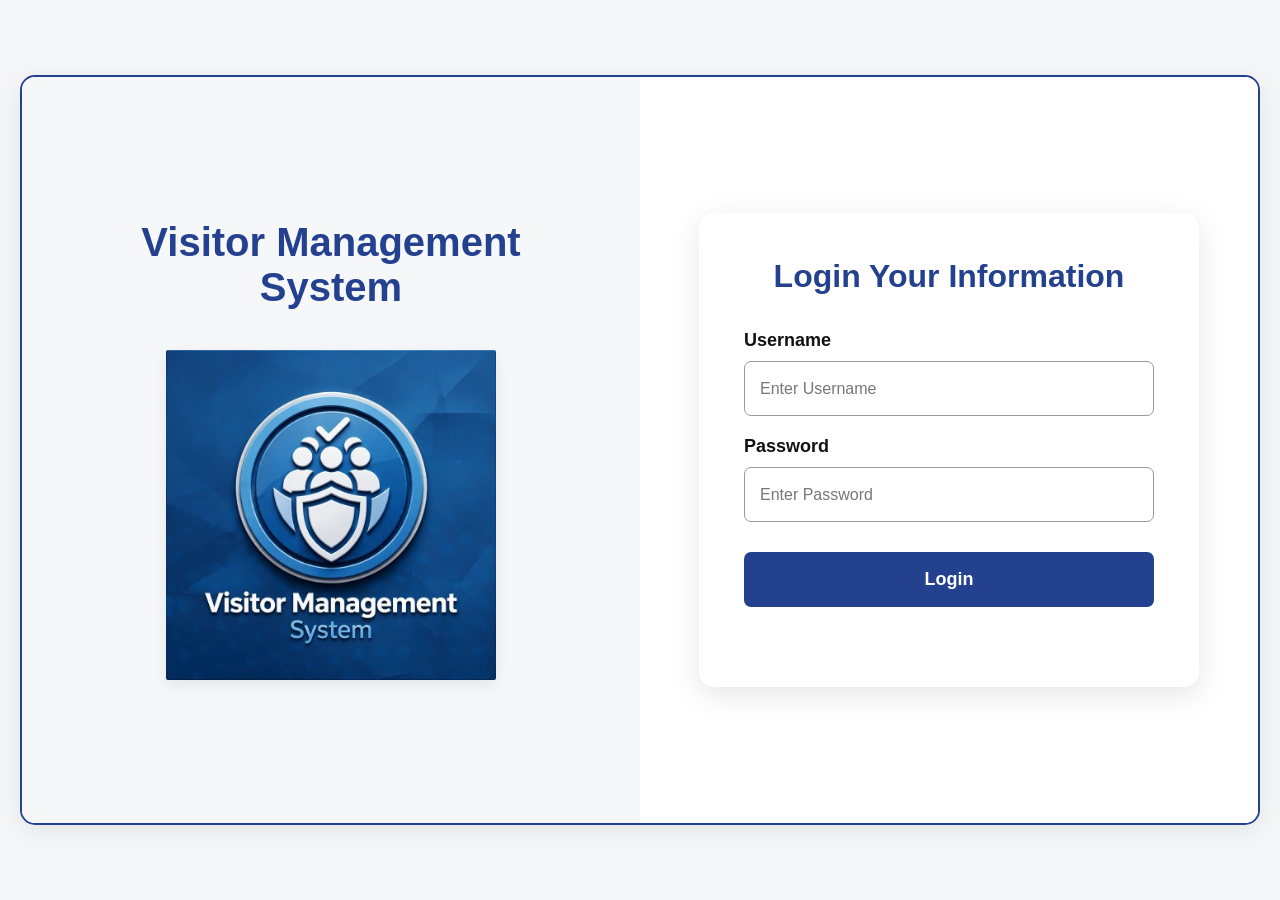
==== index.html @ 907992e8 "added update" ====
<!DOCTYPE html>
<html lang="en">

<head>

    <meta charset="UTF-8">

    <meta name="viewport" content="width=device-width, initial-scale=1.0">

    <title>VMS Login</title>

    <link rel="stylesheet" href="index.css">
   

</head>

<body>

<div class="container">

    <!-- Left Section -->
    <div class="left">

        <h1>Visitor Management System</h1>

        <img 
            src="../images/109126.jpg" 
            alt="Visitor Logo"
        >

    </div>


    <!-- Right Section -->
    <div class="right">

        <div class="login-box">

            <h2>Login Your Information</h2>


            <form id="loginForm">

                <label>Username</label>

                <input 
                    type="text"
                    id="username"
                    placeholder="Enter Username"
                    required
                >


                <label>Password</label>

                <input 
                    type="password"
                    id="password"
                    placeholder="Enter Password"
                    required
                >


                <button type="submit">
                    Login
                </button>


                <p id="loginMessage"></p>

            </form>

        </div>

    </div>

</div>


<!-- JavaScript -->

 <script src="index.js"></script>
</body>

</html>
---- index.css ----
/* ==========================================
   VISITOR MANAGEMENT SYSTEM - LOGIN PAGE
   ========================================== */


/* ---------- RESET ---------- */

* {
    margin: 0;
    padding: 0;
    box-sizing: border-box;
}


/* ---------- BODY ---------- */

body {
    font-family: Arial, Helvetica, sans-serif;
    min-height: 100vh;
    background-color: #f4f6f8;

    display: flex;
    justify-content: center;
    align-items: center;

    padding: 20px;
}


/* ---------- MAIN CONTAINER ---------- */

.container {
    width: 100%;
    max-width: 1400px;
    min-height: 750px;

    display: flex;

    background-color: white;

    border: 2px solid #24418f;
    border-radius: 15px;

    overflow: hidden;

    box-shadow: 0 5px 25px rgba(0, 0, 0, 0.08);
}


/* ==========================================
   LEFT SECTION
   ========================================== */

.left {
    width: 50%;

    background-color: #f5f7f9;

    display: flex;
    flex-direction: column;

    justify-content: center;
    align-items: center;

    text-align: center;

    padding: 50px;
}


/* ---------- LEFT HEADING ---------- */

.left h1 {
    font-size: 40px;

    color: #24418f;

    margin-bottom: 40px;

    font-weight: 700;
}


/* ---------- LOGO ---------- */

.left img {
    width: 330px;
    height: 330px;

    object-fit: cover;

    display: block;

    border-radius: 2px;

    box-shadow: 0 5px 15px rgba(0, 0, 0, 0.08);
}


/* ==========================================
   RIGHT SECTION
   ========================================== */

.right {
    width: 50%;

    background-color: #ffffff;

    display: flex;

    justify-content: center;
    align-items: center;

    padding: 50px;
}


/* ---------- LOGIN BOX ---------- */

.login-box {
    width: 100%;
    max-width: 500px;

    background-color: #ffffff;

    padding: 45px;

    border-radius: 15px;

    box-shadow: 0 8px 30px rgba(0, 0, 0, 0.10);
}


/* ---------- LOGIN HEADING ---------- */

.login-box h2 {
    color: #24418f;

    text-align: center;

    font-size: 32px;

    margin-bottom: 35px;
}


/* ==========================================
   FORM
   ========================================== */

.login-box form {
    width: 100%;
}


/* ---------- LABELS ---------- */

.login-box label {
    display: block;

    color: #111111;

    font-size: 18px;

    font-weight: 600;

    margin-bottom: 10px;

    margin-top: 20px;
}


/* First label */

.login-box label:first-of-type {
    margin-top: 0;
}


/* ---------- INPUTS ---------- */

.login-box input {
    width: 100%;

    height: 55px;

    padding: 0 15px;

    border: 1px solid #999999;

    border-radius: 7px;

    outline: none;

    font-size: 17px;

    color: #333333;

    background-color: #ffffff;

    transition: 0.3s;
}


/* ---------- INPUT PLACEHOLDER ---------- */

.login-box input::placeholder {
    color: #777777;

    font-size: 16px;
}


/* ---------- INPUT FOCUS ---------- */

.login-box input:focus {
    border-color: #24418f;

    box-shadow: 0 0 0 3px rgba(36, 65, 143, 0.12);
}


/* ==========================================
   LOGIN BUTTON
   ========================================== */

.login-box button {
    width: 100%;

    height: 55px;

    margin-top: 30px;

    border: none;

    border-radius: 7px;

    background-color: #24418f;

    color: white;

    font-size: 18px;

    font-weight: 600;

    cursor: pointer;

    transition: all 0.3s ease;
}


/* ---------- BUTTON HOVER ---------- */

.login-box button:hover {
    background-color: #1b3478;

    transform: translateY(-1px);

    box-shadow: 0 5px 12px rgba(36, 65, 143, 0.25);
}


/* ---------- BUTTON ACTIVE ---------- */

.login-box button:active {
    transform: translateY(0);
}


/* ==========================================
   LOGIN MESSAGE
   ========================================== */

#loginMessage {
    text-align: center;

    font-size: 14px;

    margin-top: 15px;

    min-height: 20px;
}


/* ==========================================
   RESPONSIVE DESIGN
   ========================================== */


/* ---------- TABLETS ---------- */

@media screen and (max-width: 900px) {

    .container {
        min-height: auto;
    }

    .left {
        padding: 35px;
    }

    .left h1 {
        font-size: 30px;
    }

    .left img {
        width: 250px;
        height: 250px;
    }

    .right {
        padding: 30px;
    }

    .login-box {
        padding: 35px;
    }

    .login-box h2 {
        font-size: 27px;
    }
}


/* ---------- MOBILE ---------- */

@media screen and (max-width: 700px) {

    body {
        padding: 10px;
    }

    .container {
        flex-direction: column;

        min-height: auto;

        border-radius: 12px;
    }


    .left {
        width: 100%;

        padding: 35px 20px;
    }


    .left h1 {
        font-size: 28px;

        margin-bottom: 25px;
    }


    .left img {
        width: 220px;
        height: 220px;
    }


    .right {
        width: 100%;

        padding: 30px 20px;
    }


    .login-box {
        max-width: 500px;

        padding: 30px 25px;
    }


    .login-box h2 {
        font-size: 25px;

        margin-bottom: 25px;
    }


    .login-box label {
        font-size: 16px;
    }


    .login-box input {
        height: 50px;

        font-size: 16px;
    }


    .login-box button {
        height: 50px;

        font-size: 17px;
    }
}


/* ---------- SMALL PHONES ---------- */

@media screen and (max-width: 400px) {

    .left h1 {
        font-size: 24px;
    }

    .left img {
        width: 180px;
        height: 180px;
    }

    .login-box {
        padding: 25px 20px;
    }

    .login-box h2 {
        font-size: 22px;
    }
}
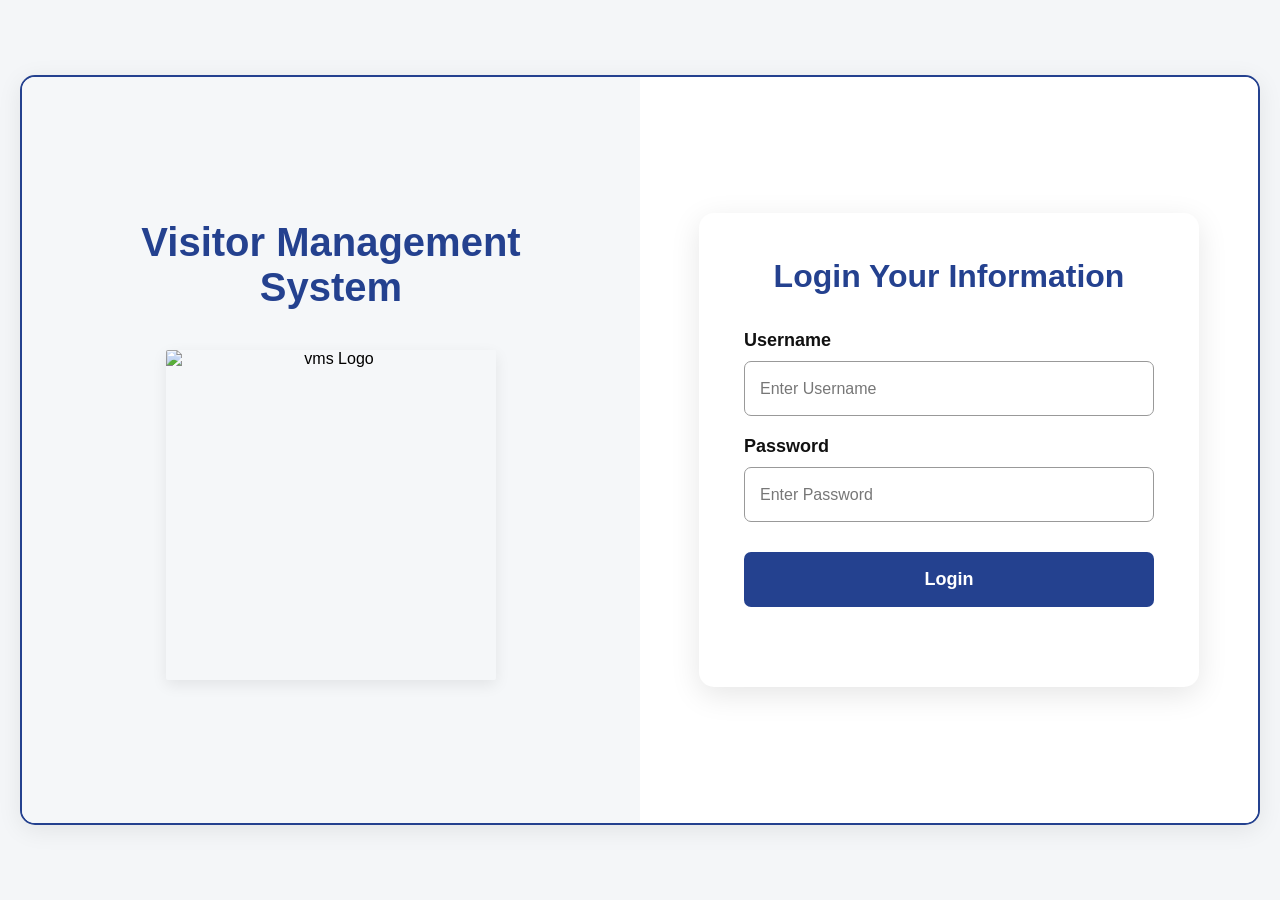
==== commit d3a7fe99: "added update" ====
--- a/index.html
+++ b/index.html
@@ -24,8 +24,7 @@
         <h1>Visitor Management System</h1>
 
         <img 
-            src="../images/109126.jpg" 
-            alt="Visitor Logo"
+            src="../VMS/images/109126.jpg"alt="vms Logo"
         >
 
     </div>
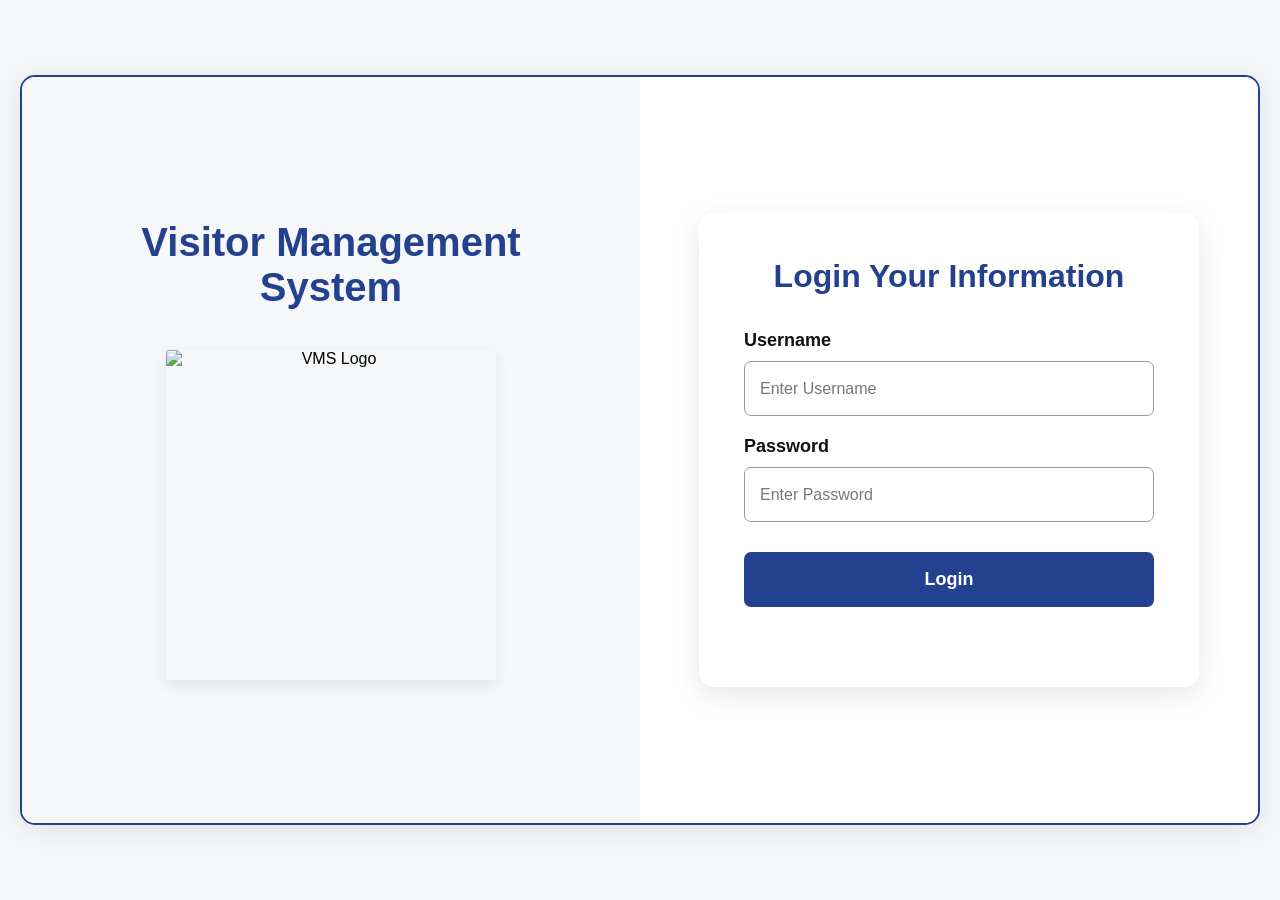
==== commit 9144429e: "add current changes to the index file and prepare for commit" ====
--- a/index.html
+++ b/index.html
@@ -23,9 +23,9 @@
 
         <h1>Visitor Management System</h1>
 
-        <img 
-            src="../VMS/images/109126.jpg"alt="vms Logo"
-        >
+        <img src="../VMS/images/109126.jpg"alt="VMS Logo">
+    
+        
 
     </div>
 
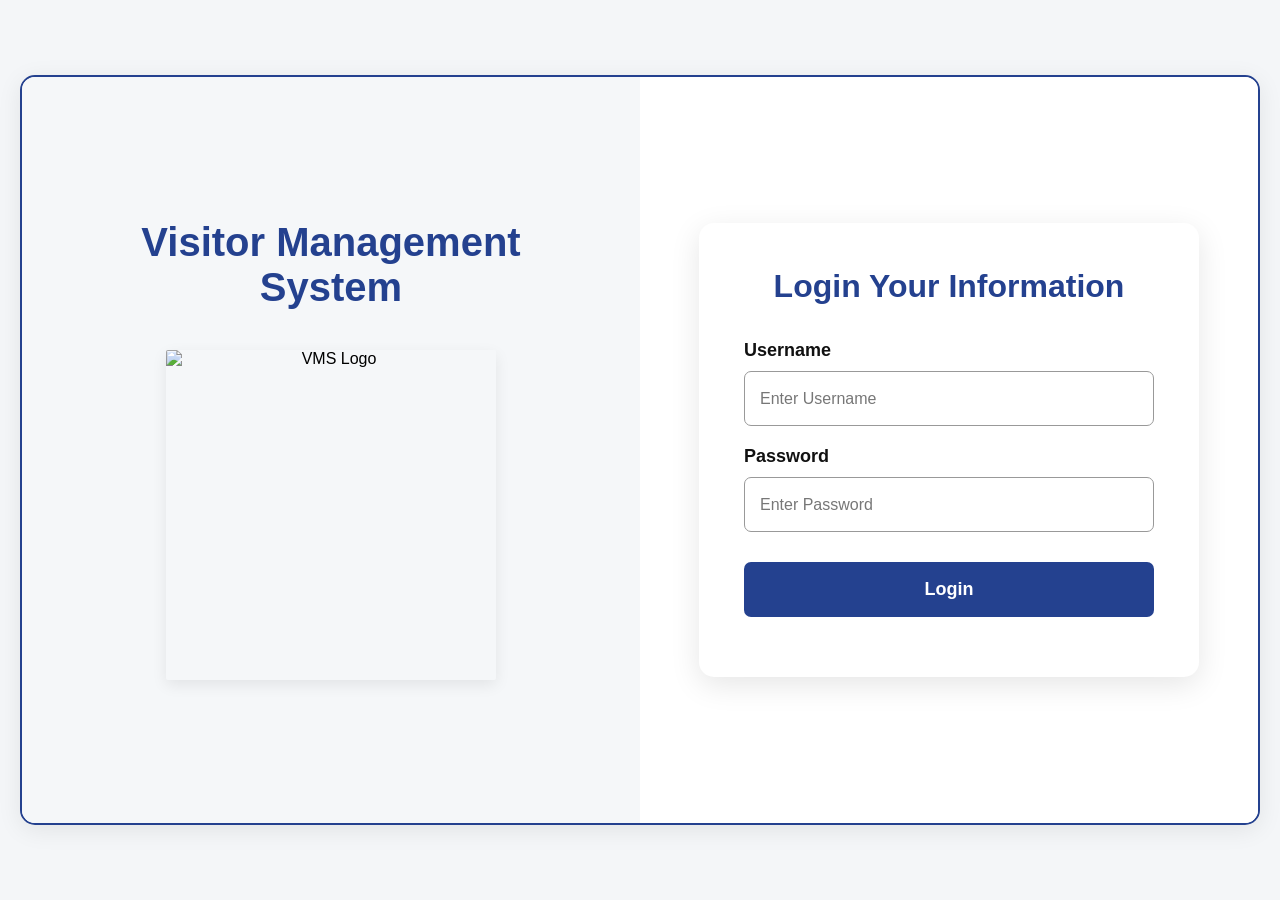
==== commit 81701ba9: "add changes" ====
--- a/index.html
+++ b/index.html
@@ -23,11 +23,9 @@
 
         <h1>Visitor Management System</h1>
 
-        <img src="../VMS/images/109126.jpg"alt="VMS Logo">
+        <img src="../VMS/images/109126.jpg" alt="VMS Logo">
     
-        
-
-    </div>
+        </div>
 
 
     <!-- Right Section -->
@@ -75,9 +73,6 @@
 
 </div>
 
-
-<!-- JavaScript -->
-
  <script src="index.js"></script>
 </body>
 
--- a/index.css
+++ b/index.css
@@ -1,9 +1,5 @@
-/* ==========================================
-   VISITOR MANAGEMENT SYSTEM - LOGIN PAGE
-   ========================================== */
-
-
-/* ---------- RESET ---------- */
+                                                                                                                                                                   *
+/* reset */
 
 * {
     margin: 0;
@@ -12,7 +8,7 @@
 }
 
 
-/* ---------- BODY ---------- */
+/*body*/
 
 body {
     font-family: Arial, Helvetica, sans-serif;
@@ -27,7 +23,7 @@
 }
 
 
-/* ---------- MAIN CONTAINER ---------- */
+/* mainconteiner */
 
 .container {
     width: 100%;
@@ -47,9 +43,7 @@
 }
 
 
-/* ==========================================
-   LEFT SECTION
-   ========================================== */
+/* left section */
 
 .left {
     width: 50%;
@@ -68,7 +62,7 @@
 }
 
 
-/* ---------- LEFT HEADING ---------- */
+/* left heading */
 
 .left h1 {
     font-size: 40px;
@@ -97,9 +91,7 @@
 }
 
 
-/* ==========================================
-   RIGHT SECTION
-   ========================================== */
+/*right section*/
 
 .right {
     width: 50%;
@@ -115,7 +107,7 @@
 }
 
 
-/* ---------- LOGIN BOX ---------- */
+/* login box */
 
 .login-box {
     width: 100%;
@@ -131,7 +123,7 @@
 }
 
 
-/* ---------- LOGIN HEADING ---------- */
+/* login hearding */
 
 .login-box h2 {
     color: #24418f;
@@ -144,16 +136,14 @@
 }
 
 
-/* ==========================================
-   FORM
-   ========================================== */
+/* form*/
 
 .login-box form {
     width: 100%;
 }
 
 
-/* ---------- LABELS ---------- */
+/* labels */
 
 .login-box label {
     display: block;
@@ -170,14 +160,14 @@
 }
 
 
-/* First label */
+/* first label*/
 
 .login-box label:first-of-type {
     margin-top: 0;
 }
 
 
-/* ---------- INPUTS ---------- */
+/* input */
 
 .login-box input {
     width: 100%;
@@ -202,7 +192,7 @@
 }
 
 
-/* ---------- INPUT PLACEHOLDER ---------- */
+/* placeholder for input*/
 
 .login-box input::placeholder {
     color: #777777;
@@ -211,18 +201,15 @@
 }
 
 
-/* ---------- INPUT FOCUS ---------- */
+
 
 .login-box input:focus {
     border-color: #24418f;
 
-    box-shadow: 0 0 0 3px rgba(36, 65, 143, 0.12);
-}
-
-
-/* ==========================================
-   LOGIN BUTTON
-   ========================================== */
+    box-shadow: 0 0 0 3px rgba(36, 65, 143l);
+ }
+
+ /*login button --*/
 
 .login-box button {
     width: 100%;
@@ -249,7 +236,7 @@
 }
 
 
-/* ---------- BUTTON HOVER ---------- */
+/* button hover */
 
 .login-box button:hover {
     background-color: #1b3478;
@@ -260,16 +247,14 @@
 }
 
 
-/* ---------- BUTTON ACTIVE ---------- */
+/*login button*/
 
 .login-box button:active {
     transform: translateY(0);
 }
 
 
-/* ==========================================
-   LOGIN MESSAGE
-   ========================================== */
+/* login massage*/
 
 #loginMessage {
     text-align: center;
@@ -278,16 +263,11 @@
 
     margin-top: 15px;
 
-    min-height: 20px;
-}
-
-
-/* ==========================================
-   RESPONSIVE DESIGN
-   ========================================== */
-
-
-/* ---------- TABLETS ---------- */
+    min-height: auto;
+}
+
+
+/* --tables-- */
 
 @media screen and (max-width: 900px) {
 
@@ -322,7 +302,7 @@
 }
 
 
-/* ---------- MOBILE ---------- */
+/*--mobile-- */
 
 @media screen and (max-width: 700px) {
 
@@ -400,7 +380,7 @@
 }
 
 
-/* ---------- SMALL PHONES ---------- */
+/* --smalp phone-- */
 
 @media screen and (max-width: 400px) {
 
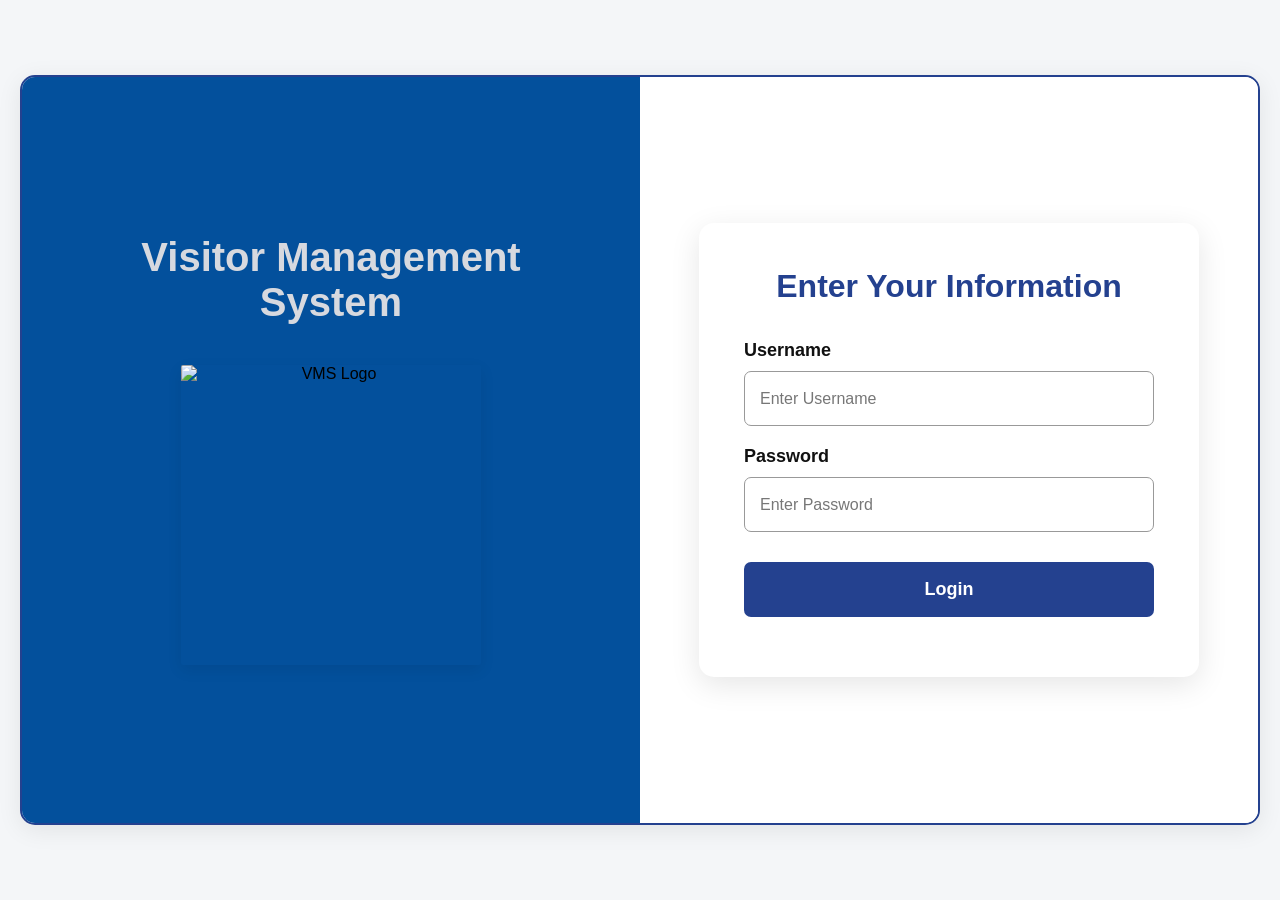
==== commit 4f2387e2: "add updated receptionist.html file with corrected loadPage function call for the dashboard link." ====
--- a/index.html
+++ b/index.html
@@ -23,7 +23,7 @@
 
         <h1>Visitor Management System</h1>
 
-        <img src="../VMS/images/109126.jpg" alt="VMS Logo">
+        <img src="../images/IMG" alt="VMS Logo">
     
         </div>
 
@@ -33,7 +33,7 @@
 
         <div class="login-box">
 
-            <h2>Login Your Information</h2>
+            <h2>Enter Your Information</h2>
 
 
             <form id="loginForm">
--- a/index.css
+++ b/index.css
@@ -1,5 +1,4 @@
                                                                                                                                                                    *
-/* reset */
 
 * {
     margin: 0;
@@ -48,7 +47,7 @@
 .left {
     width: 50%;
 
-    background-color: #f5f7f9;
+    background-color: #03509c;
 
     display: flex;
     flex-direction: column;
@@ -67,7 +66,7 @@
 .left h1 {
     font-size: 40px;
 
-    color: #24418f;
+    color: #d7d9df;
 
     margin-bottom: 40px;
 
@@ -78,8 +77,8 @@
 /* ---------- LOGO ---------- */
 
 .left img {
-    width: 330px;
-    height: 330px;
+    width: 300px;
+    height: 300px;
 
     object-fit: cover;
 
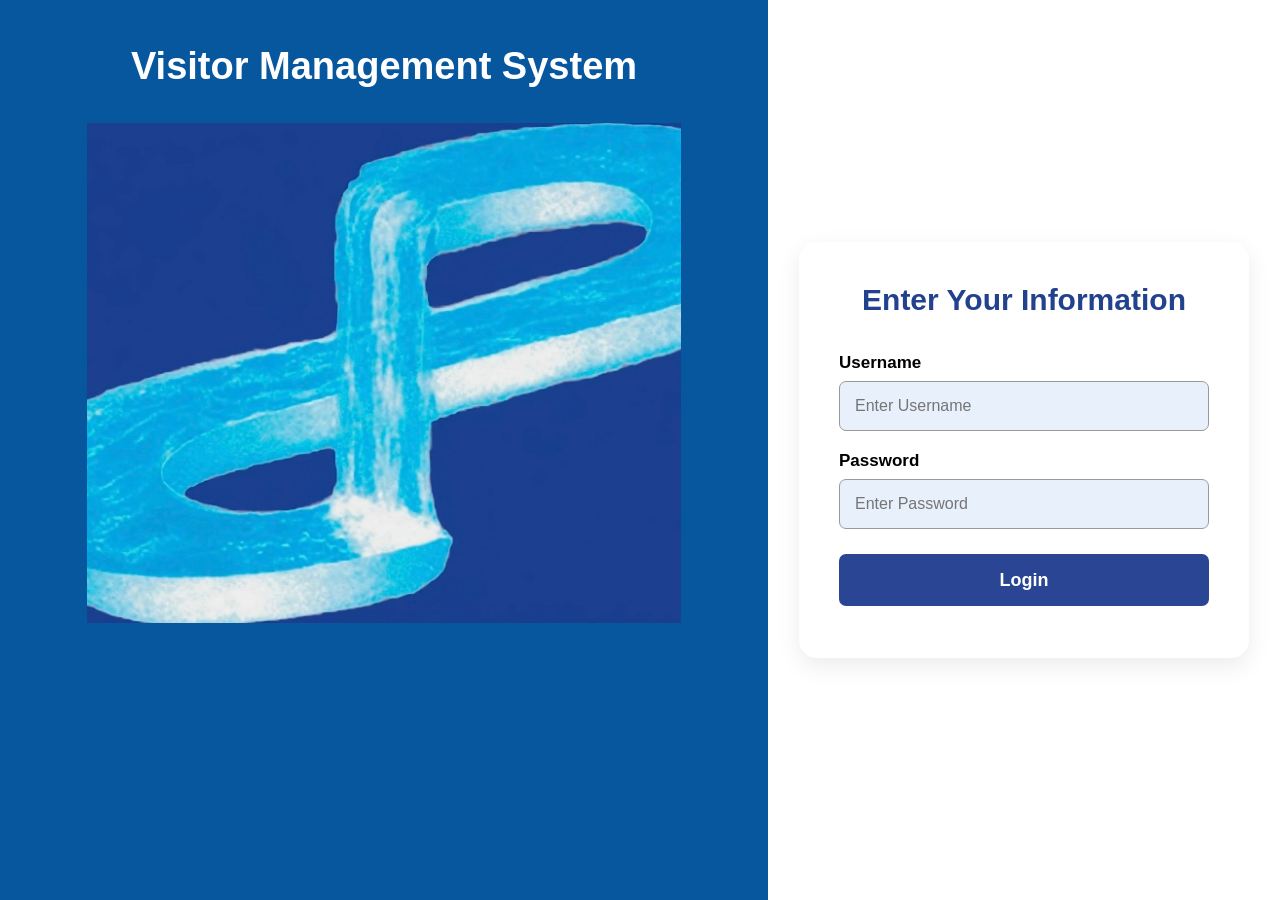
==== commit ad91b968: "changes" ====
--- a/index.html
+++ b/index.html
@@ -23,7 +23,7 @@
 
         <h1>Visitor Management System</h1>
 
-        <img src="../images/IMG" alt="VMS Logo">
+        <img src="../images/IMG_E6766.JPG" alt="VMS Logo">
     
         </div>
 
--- a/index.css
+++ b/index.css
@@ -1,281 +1,144 @@
-                                                                                                                                                                   *
-
 * {
     margin: 0;
     padding: 0;
     box-sizing: border-box;
 }
 
+body {
+    font-family: Arial, sans-serif;
+    background: white;
+}
 
-/*body*/
+.container {
+    display: flex;
+    width: 100%;
+    min-height: 100vh;
+}
 
-body {
-    font-family: Arial, Helvetica, sans-serif;
-    min-height: 100vh;
-    background-color: #f4f6f8;
+/* LEFT SIDE */
+.left {
+    width: 60%;
+    background: #07579f;
+    display: flex;
+    flex-direction: column;
+    align-items: center;
+    padding: 45px 35px;
+}
 
+.left h1 {
+    color: white;
+    font-size: 38px;
+    margin-bottom: 35px;
+    text-align: center;
+}
+
+.left img {
+    width: 85%;
+    height: 500px;
+    object-fit: cover;
+}
+
+
+/* RIGHT SIDE */
+.right {
+    width: 40%;
     display: flex;
     justify-content: center;
     align-items: center;
-
-    padding: 20px;
+    padding: 30px;
 }
-
-
-/* mainconteiner */
-
-.container {
-    width: 100%;
-    max-width: 1400px;
-    min-height: 750px;
-
-    display: flex;
-
-    background-color: white;
-
-    border: 2px solid #24418f;
-    border-radius: 15px;
-
-    overflow: hidden;
-
-    box-shadow: 0 5px 25px rgba(0, 0, 0, 0.08);
-}
-
-
-/* left section */
-
-.left {
-    width: 50%;
-
-    background-color: #03509c;
-
-    display: flex;
-    flex-direction: column;
-
-    justify-content: center;
-    align-items: center;
-
-    text-align: center;
-
-    padding: 50px;
-}
-
-
-/* left heading */
-
-.left h1 {
-    font-size: 40px;
-
-    color: #d7d9df;
-
-    margin-bottom: 40px;
-
-    font-weight: 700;
-}
-
-
-/* ---------- LOGO ---------- */
-
-.left img {
-    width: 300px;
-    height: 300px;
-
-    object-fit: cover;
-
-    display: block;
-
-    border-radius: 2px;
-
-    box-shadow: 0 5px 15px rgba(0, 0, 0, 0.08);
-}
-
-
-/*right section*/
-
-.right {
-    width: 50%;
-
-    background-color: #ffffff;
-
-    display: flex;
-
-    justify-content: center;
-    align-items: center;
-
-    padding: 50px;
-}
-
-
-/* login box */
 
 .login-box {
     width: 100%;
-    max-width: 500px;
-
-    background-color: #ffffff;
-
-    padding: 45px;
-
-    border-radius: 15px;
-
-    box-shadow: 0 8px 30px rgba(0, 0, 0, 0.10);
+    max-width: 450px;
+    padding: 40px;
+    border-radius: 18px;
+    background: white;
+    box-shadow: 0 8px 25px rgba(0, 0, 0, 0.08);
 }
 
-
-/* login hearding */
-
 .login-box h2 {
-    color: #24418f;
-
+    color: #23428d;
+    font-size: 30px;
     text-align: center;
-
-    font-size: 32px;
-
+    line-height: 1.2;
     margin-bottom: 35px;
 }
 
 
-/* form*/
+/* FORM */
+#loginForm {
+    display: flex;
+    flex-direction: column;
+}
 
-.login-box form {
-    width: 100%;
+#loginForm label {
+    font-size: 17px;
+    font-weight: 600;
+    margin-bottom: 8px;
+}
+
+#loginForm input {
+    height: 50px;
+    padding: 0 15px;
+    margin-bottom: 20px;
+
+    font-size: 16px;
+
+    background: #e8f0fc;
+    border: 1px solid #999;
+    border-radius: 7px;
+    outline: none;
+}
+
+#loginForm input:focus {
+    border-color: #294594;
 }
 
 
-/* labels */
+/* BUTTON */
+#loginForm button {
+    height: 52px;
+    margin-top: 5px;
 
-.login-box label {
-    display: block;
+    background: #294594;
+    color: white;
 
-    color: #111111;
+    border: none;
+    border-radius: 7px;
 
     font-size: 18px;
-
     font-weight: 600;
 
-    margin-bottom: 10px;
+    cursor: pointer;
+}
 
-    margin-top: 20px;
+#loginForm button:hover {
+    background: #1d367c;
 }
 
 
-/* first label*/
-
-.login-box label:first-of-type {
-    margin-top: 0;
+/* MESSAGE */
+#loginMessage {
+    text-align: center;
+    margin-top: 12px;
 }
 
 
-/* input */
-
-.login-box input {
-    width: 100%;
-
-    height: 55px;
-
-    padding: 0 15px;
-
-    border: 1px solid #999999;
-
-    border-radius: 7px;
-
-    outline: none;
-
-    font-size: 17px;
-
-    color: #333333;
-
-    background-color: #ffffff;
-
-    transition: 0.3s;
-}
-
-
-/* placeholder for input*/
-
-.login-box input::placeholder {
-    color: #777777;
-
-    font-size: 16px;
-}
-
-
-
-
-.login-box input:focus {
-    border-color: #24418f;
-
-    box-shadow: 0 0 0 3px rgba(36, 65, 143l);
- }
-
- /*login button --*/
-
-.login-box button {
-    width: 100%;
-
-    height: 55px;
-
-    margin-top: 30px;
-
-    border: none;
-
-    border-radius: 7px;
-
-    background-color: #24418f;
-
-    color: white;
-
-    font-size: 18px;
-
-    font-weight: 600;
-
-    cursor: pointer;
-
-    transition: all 0.3s ease;
-}
-
-
-/* button hover */
-
-.login-box button:hover {
-    background-color: #1b3478;
-
-    transform: translateY(-1px);
-
-    box-shadow: 0 5px 12px rgba(36, 65, 143, 0.25);
-}
-
-
-/*login button*/
-
-.login-box button:active {
-    transform: translateY(0);
-}
-
-
-/* login massage*/
-
-#loginMessage {
-    text-align: center;
-
-    font-size: 14px;
-
-    margin-top: 15px;
-
-    min-height: auto;
-}
-
-
-/* --tables-- */
-
-@media screen and (max-width: 900px) {
+/* RESPONSIVE */
+@media (max-width: 900px) {
 
     .container {
-        min-height: auto;
+        flex-direction: column;
+    }
+
+    .left,
+    .right {
+        width: 100%;
     }
 
     .left {
-        padding: 35px;
+        padding: 35px 20px;
     }
 
     .left h1 {
@@ -283,120 +146,11 @@
     }
 
     .left img {
-        width: 250px;
-        height: 250px;
+        width: 80%;
+        height: 300px;
     }
 
     .right {
-        padding: 30px;
-    }
-
-    .login-box {
-        padding: 35px;
-    }
-
-    .login-box h2 {
-        font-size: 27px;
-    }
-}
-
-
-/*--mobile-- */
-
-@media screen and (max-width: 700px) {
-
-    body {
-        padding: 10px;
-    }
-
-    .container {
-        flex-direction: column;
-
-        min-height: auto;
-
-        border-radius: 12px;
-    }
-
-
-    .left {
-        width: 100%;
-
-        padding: 35px 20px;
-    }
-
-
-    .left h1 {
-        font-size: 28px;
-
-        margin-bottom: 25px;
-    }
-
-
-    .left img {
-        width: 220px;
-        height: 220px;
-    }
-
-
-    .right {
-        width: 100%;
-
         padding: 30px 20px;
     }
-
-
-    .login-box {
-        max-width: 500px;
-
-        padding: 30px 25px;
-    }
-
-
-    .login-box h2 {
-        font-size: 25px;
-
-        margin-bottom: 25px;
-    }
-
-
-    .login-box label {
-        font-size: 16px;
-    }
-
-
-    .login-box input {
-        height: 50px;
-
-        font-size: 16px;
-    }
-
-
-    .login-box button {
-        height: 50px;
-
-        font-size: 17px;
-    }
-}
-
-
-/* --smalp phone-- */
-
-@media screen and (max-width: 400px) {
-
-    .left h1 {
-        font-size: 24px;
-    }
-
-    .left img {
-        width: 180px;
-        height: 180px;
-    }
-
-    .login-box {
-        padding: 25px 20px;
-    }
-
-    .login-box h2 {
-        font-size: 22px;
-    }
 }
